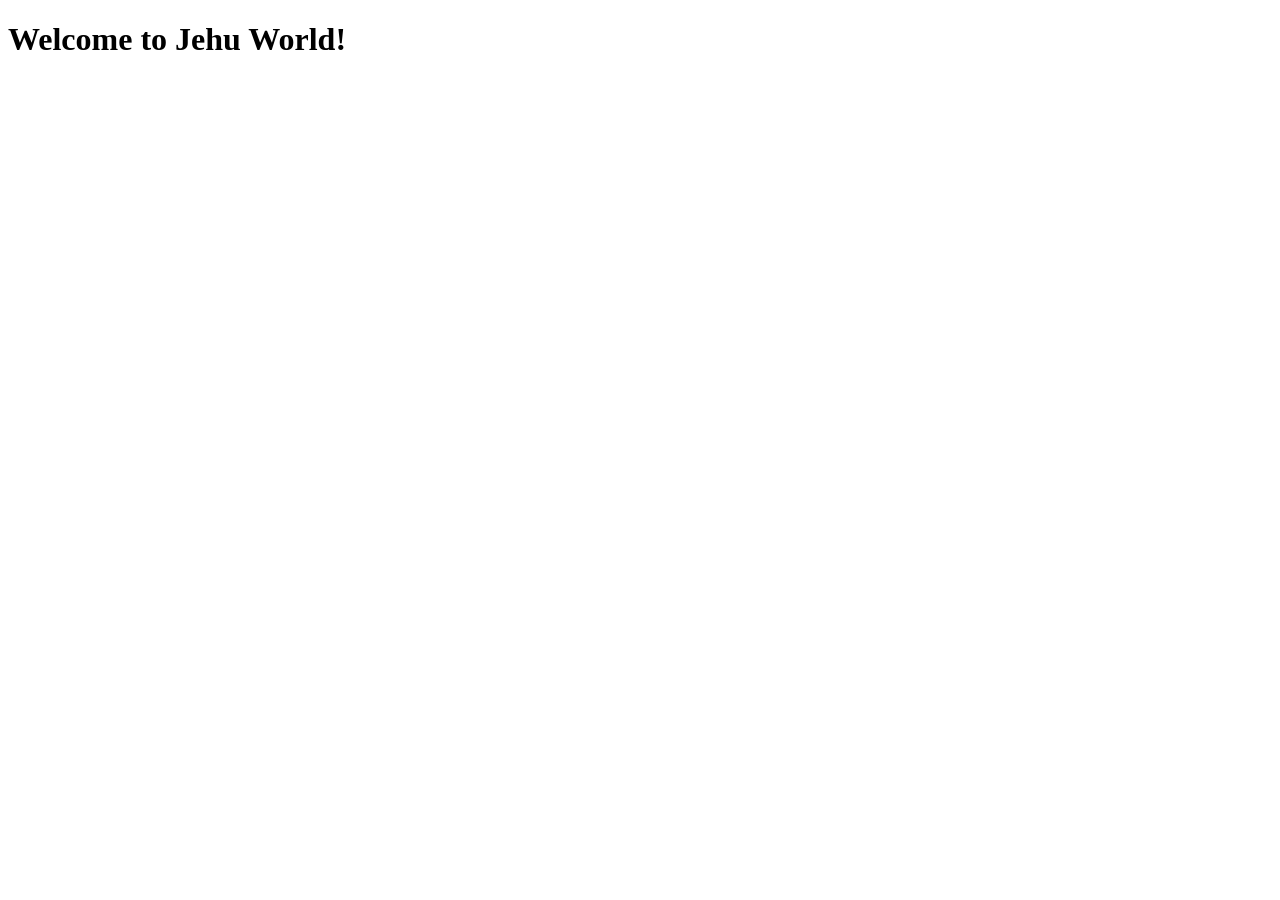
==== index.html @ 56613e54 "myfisrtfile" ====
<!DOCTYPE html>
<html lang="en">

<head>
    <meta charset="UTF-8">
    <meta http-equiv="X-UA-Compatible" content="IE=edge">
    <meta name="viewport" content="width=device-width, initial-scale=1.0">
    <title>Jehu</title>
</head>

<body>
    <h1>Welcome to Jehu World!</h1>
</body>

</html>
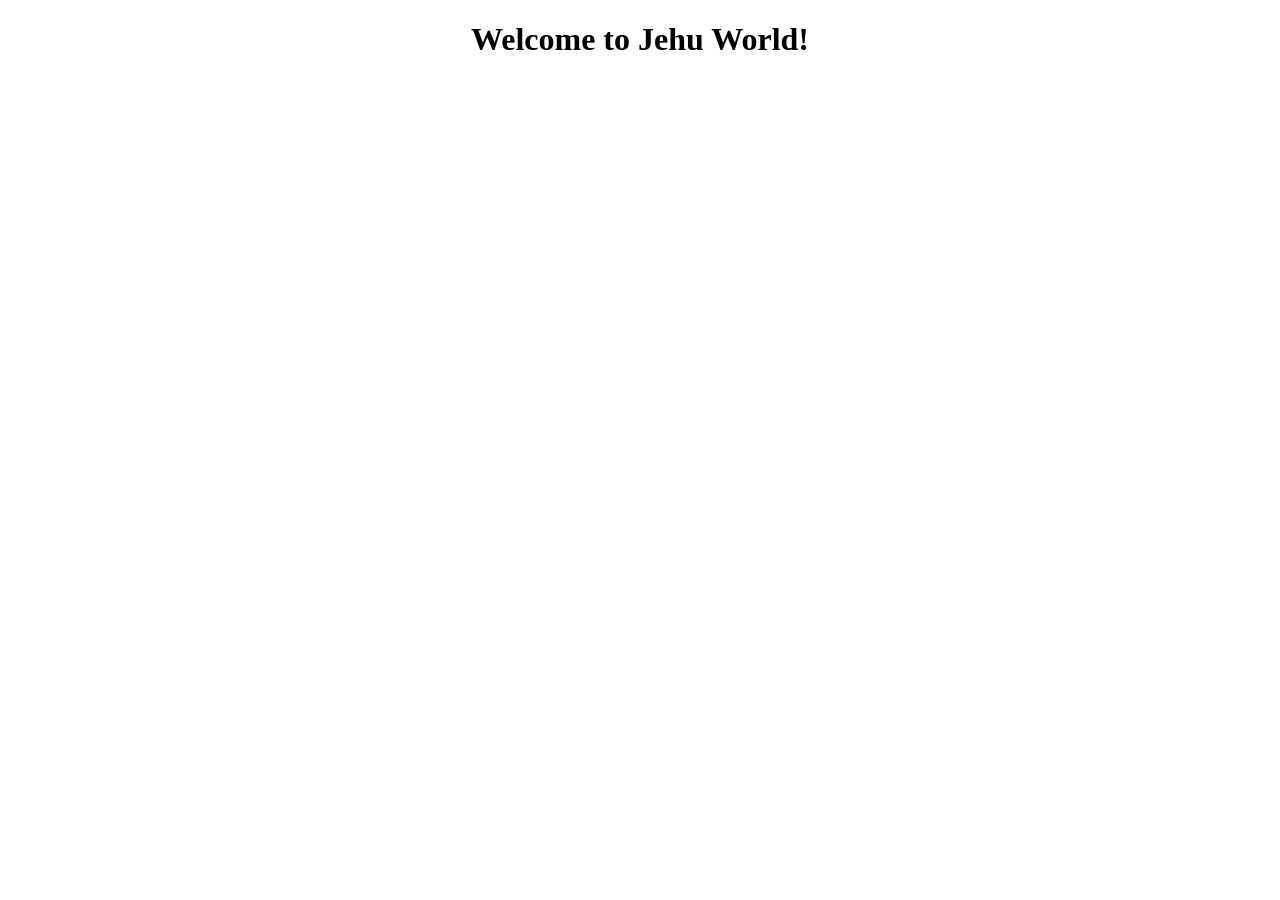
==== commit 18f68092: "My House" ====
--- a/index.html
+++ b/index.html
@@ -9,7 +9,9 @@
 </head>
 
 <body>
-    <h1>Welcome to Jehu World!</h1>
+    <center>
+        <h1>Welcome to Jehu World!</h1>
+    </center>
 </body>
 
 </html>
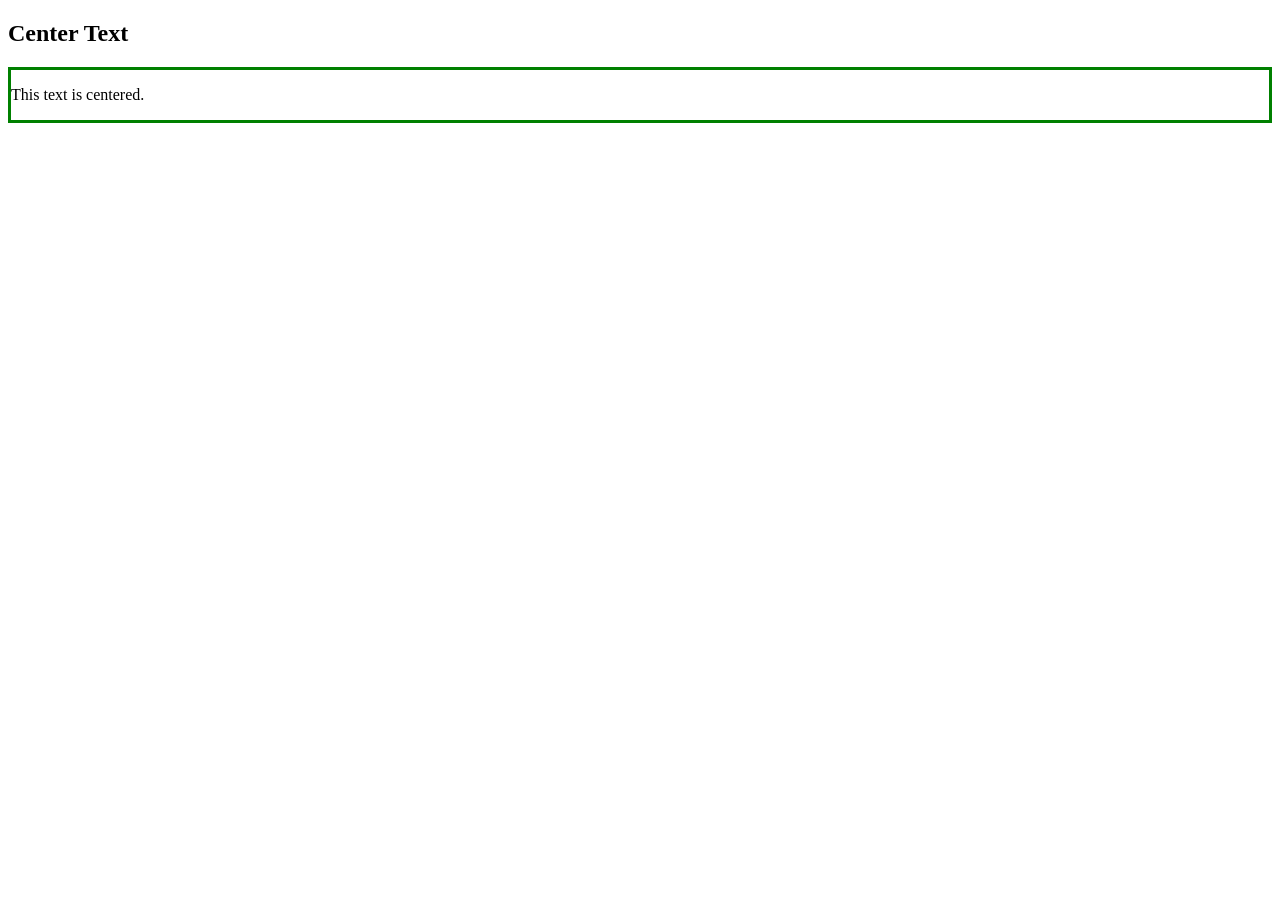
==== commit 5d564a6b: "bootstrap" ====
--- a/index.html
+++ b/index.html
@@ -1,17 +1,22 @@
 <!DOCTYPE html>
-<html lang="en">
+<html>
 
 <head>
-    <meta charset="UTF-8">
-    <meta http-equiv="X-UA-Compatible" content="IE=edge">
-    <meta name="viewport" content="width=device-width, initial-scale=1.0">
-    <title>Jehu</title>
+    <style>
+        .left {
+            text-align: left;
+            border: 3px solid green;
+        }
+    </style>
 </head>
 
 <body>
-    <center>
-        <h1>Welcome to Jehu World!</h1>
-    </center>
+    <h2>Center Text</h2>
+
+    <div class="left">
+        <p>This text is centered.</p>
+    </div>
+
 </body>
 
 </html>
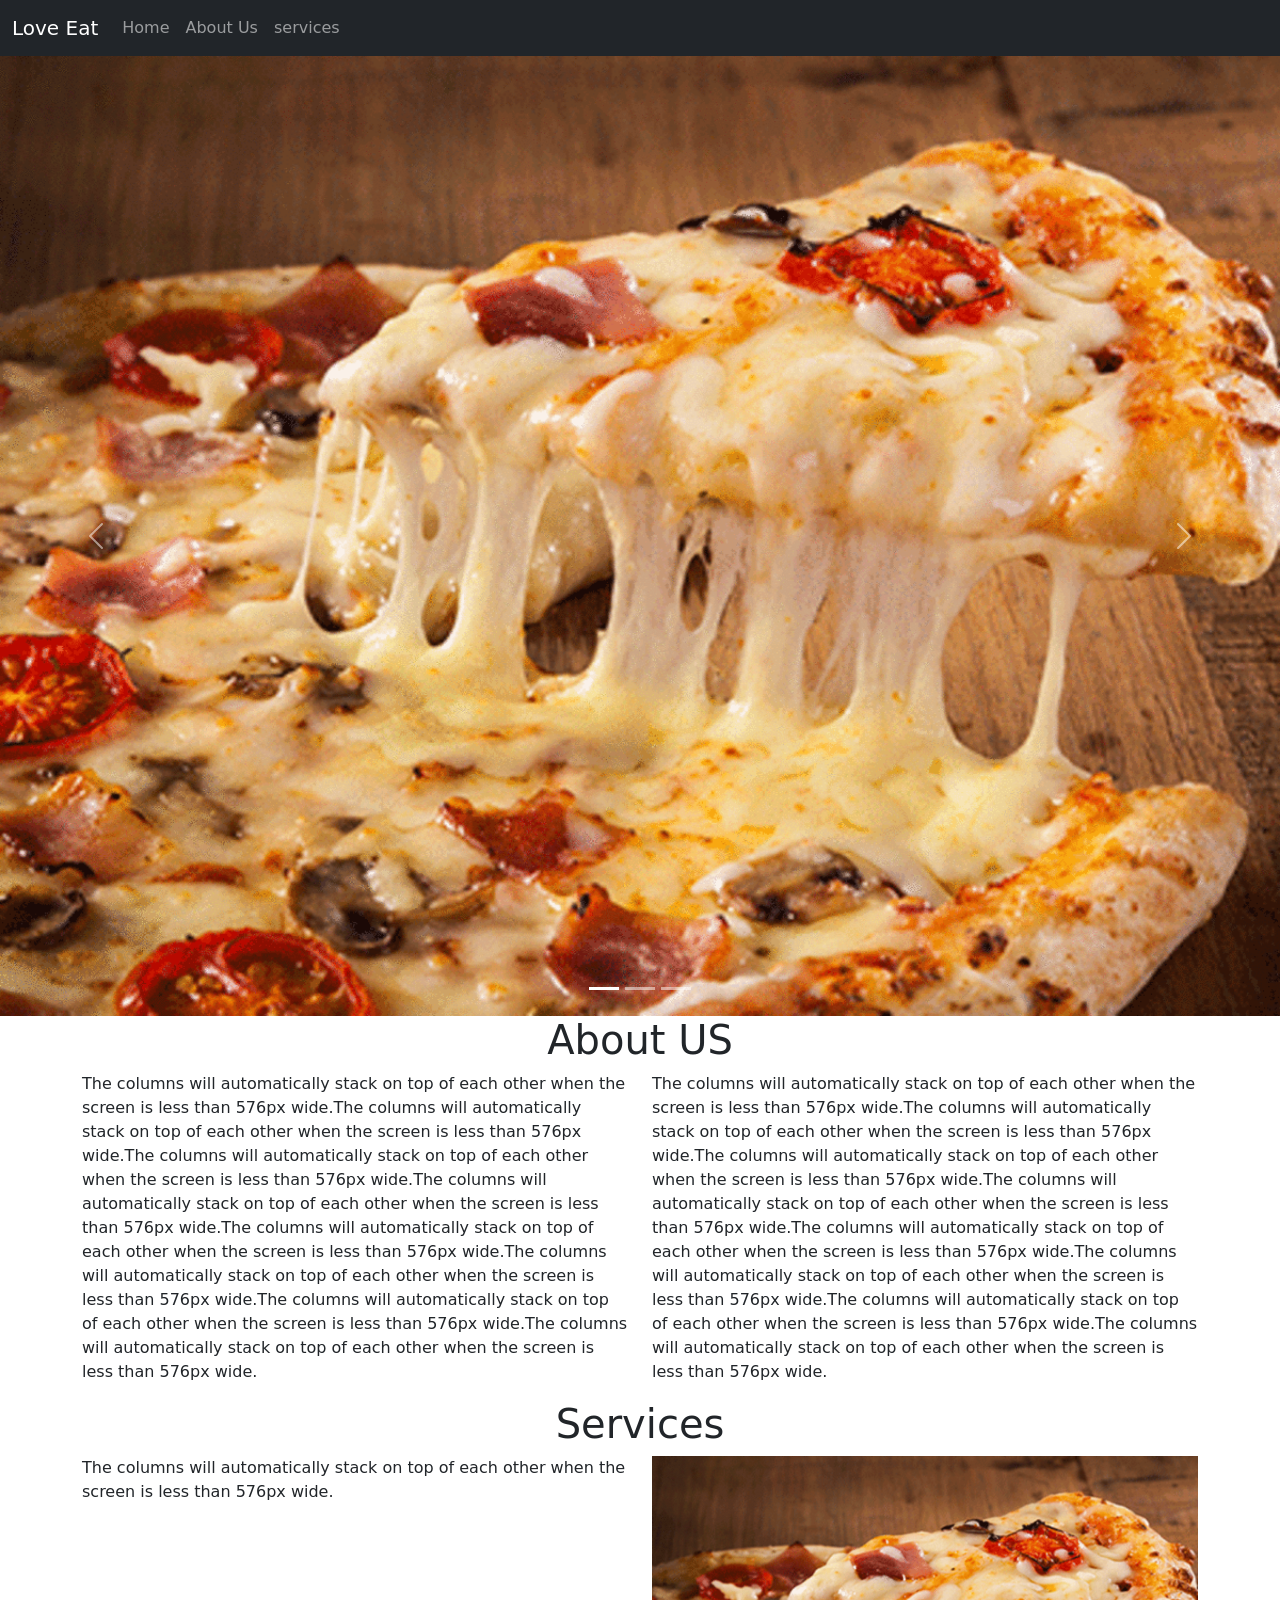
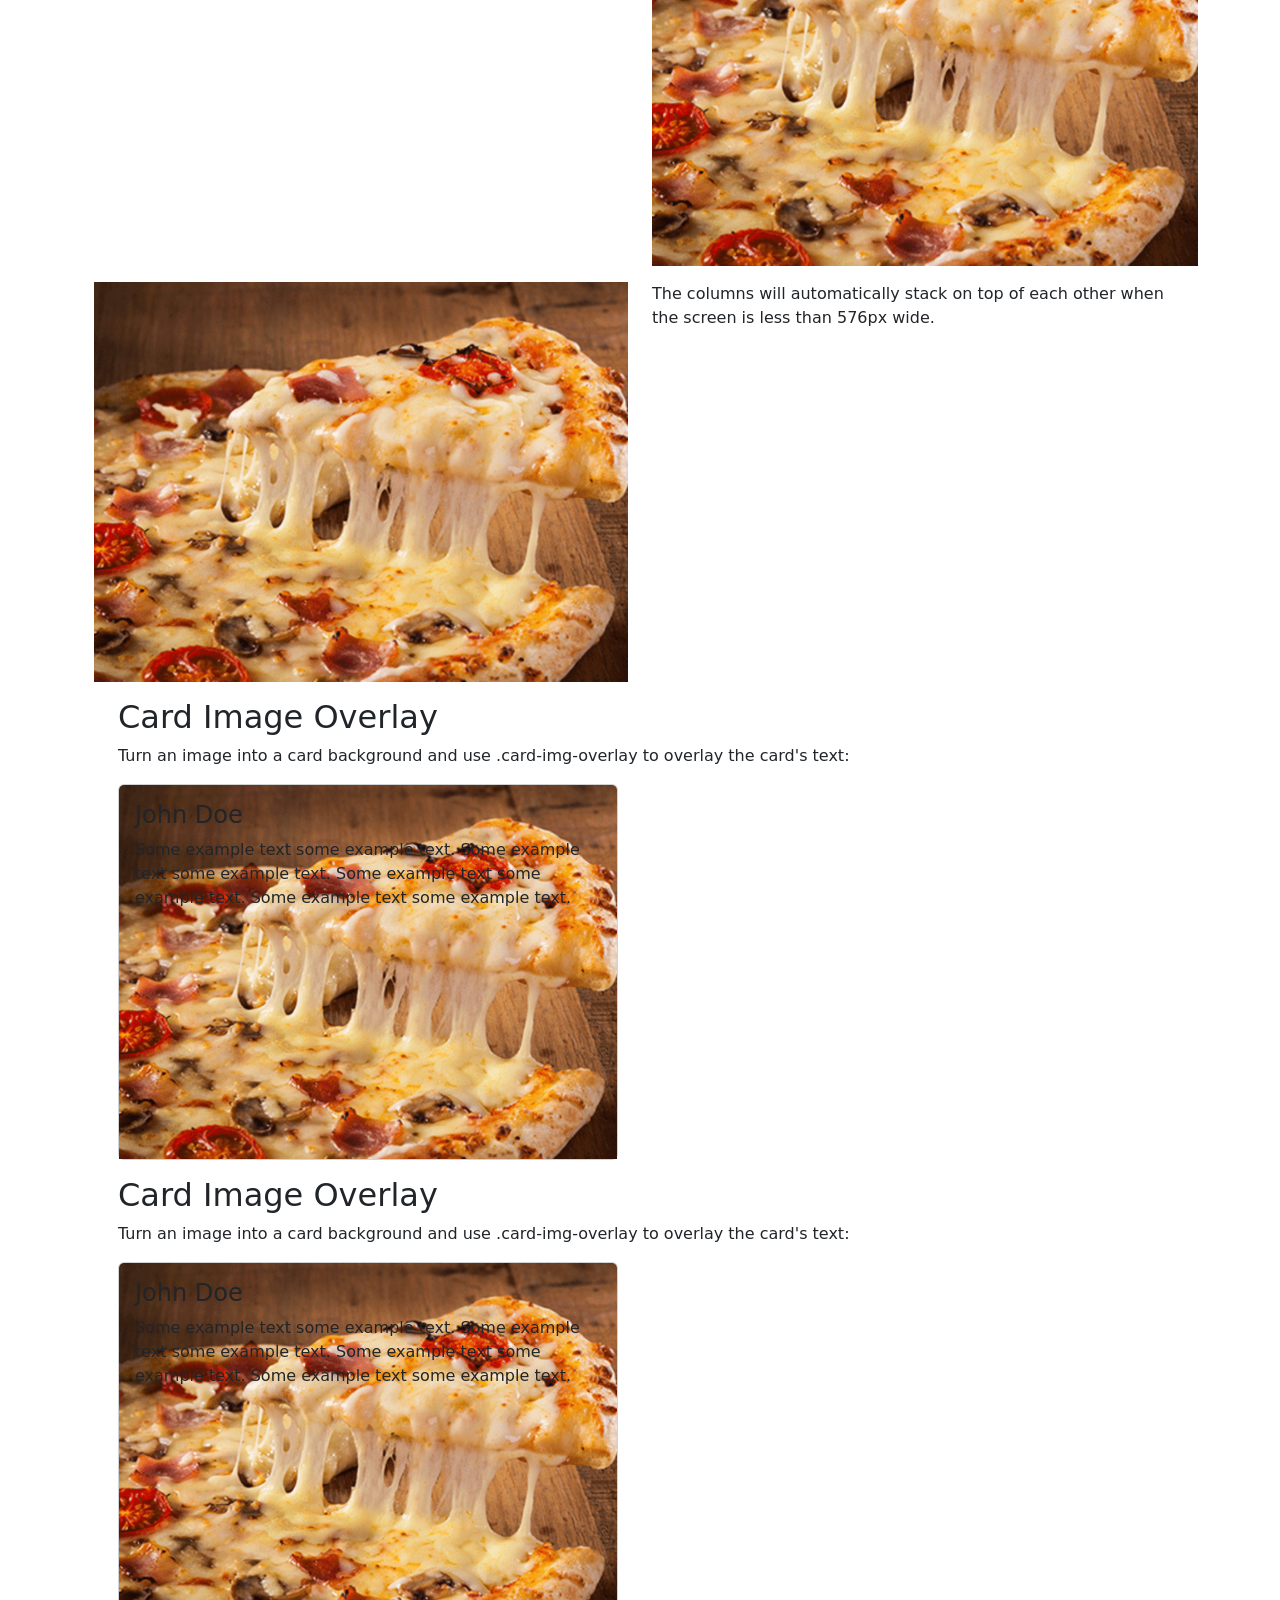
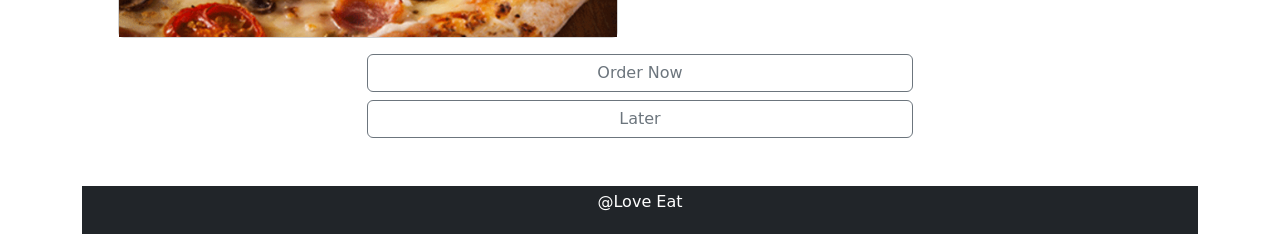
==== commit 725c2462: "updated" ====
--- a/index.html
+++ b/index.html
@@ -1,22 +1,153 @@
 <!DOCTYPE html>
-<html>
+<html lang="en">
 
 <head>
-    <style>
-        .left {
-            text-align: left;
-            border: 3px solid green;
-        }
-    </style>
+    <meta charset="UTF-8">
+    <meta http-equiv="X-UA-Compatible" content="IE=edge">
+    <meta name="viewport" content="width=device-width, initial-scale=1.0">
+    <title>Document</title>
+    <link href="https://cdn.jsdelivr.net/npm/bootstrap@5.0.2/dist/css/bootstrap.min.css" rel="stylesheet" integrity="sha384-EVSTQN3/azprG1Anm3QDgpJLIm9Nao0Yz1ztcQTwFspd3yD65VohhpuuCOmLASjC" crossorigin="anonymous">
+    <script src="https://cdn.jsdelivr.net/npm/bootstrap@5.0.2/dist/js/bootstrap.bundle.min.js" integrity="sha384-MrcW6ZMFYlzcLA8Nl+NtUVF0sA7MsXsP1UyJoMp4YLEuNSfAP+JcXn/tWtIaxVXM" crossorigin="anonymous"></script>
 </head>
 
 <body>
-    <h2>Center Text</h2>
+    <nav class="navbar navbar-expand-sm bg-dark navbar-dark">
+        <div class="container-fluid">
+            <a class="navbar-brand" href="#">Love Eat</a>
+            <button class="navbar-toggler" type="button" data-bs-toggle="collapse" data-bs-target="#collapsibleNavbar">
+                <span class="navbar-toggler-icon"></span>
+            </button>
+            <div class="collapse navbar-collapse" id="collapsibleNavbar">
+                <ul class="navbar-nav">
+                    <li class="nav-item">
+                        <a class="nav-link" href="#home">Home</a>
+                    </li>
+                    <li class="nav-item">
+                        <a class="nav-link" href="#about us">About Us</a>
+                    </li>
+                    <li class="nav-item">
+                        <a class="nav-link" href="#services">services</a>
+                    </li>
 
-    <div class="left">
-        <p>This text is centered.</p>
+                </ul>
+            </div>
+        </div>
+    </nav>
+
+    <div id="carouselExampleIndicators" class="carousel slide" data-bs-ride="carousel">
+        <div class="carousel-indicators">
+            <button type="button" data-bs-target="#carouselExampleIndicators" data-bs-slide-to="0" class="active" aria-current="true" aria-label="Slide 1"></button>
+            <button type="button" data-bs-target="#carouselExampleIndicators" data-bs-slide-to="1" aria-label="Slide 2"></button>
+            <button type="button" data-bs-target="#carouselExampleIndicators" data-bs-slide-to="2" aria-label="Slide 3"></button>
+        </div>
+        <div id="home"></div>
+
+        <div class="carousel-inner">
+            <div class="carousel-item active">
+                <img src="53110049.webp" class="d-block w-100" alt="pic">
+            </div>
+            <div class="carousel-item">
+                <img src="53110049.webp" class="d-block w-100" alt="pic">
+            </div>
+            <div class="carousel-item">
+                <img src="53110049.webp" class="d-block w-100" alt="pic">
+            </div>
+        </div>
+        <button class="carousel-control-prev" type="button" data-bs-target="#carouselExampleIndicators" data-bs-slide="prev">
+            <span class="carousel-control-prev-icon" aria-hidden="true"></span>
+            <span class="visually-hidden">Previous</span>
+        </button>
+        <button class="carousel-control-next" type="button" data-bs-target="#carouselExampleIndicators" data-bs-slide="next">
+            <span class="carousel-control-next-icon" aria-hidden="true"></span>
+            <span class="visually-hidden">Next</span>
+        </button>
     </div>
+    <center>
+        <div class="h1" id="about us">About US</div>
+    </center>
+    <div class="container">
+        <div class="row">
+            <div class="col">
+                <p>The columns will automatically stack on top of each other when the screen is less than 576px wide.The columns will automatically stack on top of each other when the screen is less than 576px wide.The columns will automatically stack on
+                    top of each other when the screen is less than 576px wide.The columns will automatically stack on top of each other when the screen is less than 576px wide.The columns will automatically stack on top of each other when the screen is
+                    less than 576px wide.The columns will automatically stack on top of each other when the screen is less than 576px wide.The columns will automatically stack on top of each other when the screen is less than 576px wide.The columns will
+                    automatically stack on top of each other when the screen is less than 576px wide.
+                </p>
+            </div>
+            <div class="col">
+                <p>The columns will automatically stack on top of each other when the screen is less than 576px wide.The columns will automatically stack on top of each other when the screen is less than 576px wide.The columns will automatically stack on
+                    top of each other when the screen is less than 576px wide.The columns will automatically stack on top of each other when the screen is less than 576px wide.The columns will automatically stack on top of each other when the screen is
+                    less than 576px wide.The columns will automatically stack on top of each other when the screen is less than 576px wide.The columns will automatically stack on top of each other when the screen is less than 576px wide.The columns will
+                    automatically stack on top of each other when the screen is less than 576px wide.
+                </p>
+            </div>
+        </div>
+    </div>
+    <center>
+        <div class="h1" id="services">Services</div>
+    </center>
 
+    <div class="container">
+        <div class="row">
+            <div class="col">
+                The columns will automatically stack on top of each other when the screen is less than 576px wide.
+            </div>
+            <div class="col-6">
+                <img class="img-fluid" src="53110049.webp" alt="pizza" width="600">
+            </div>
+        </div>
+        <div class="container mt-3">
+            <div class="row">
+                <div class="col-6">
+                    <img class="img-fluid" src="53110049.webp" alt="pizza" width="600">
+                </div>
+                <div class="col">
+                    The columns will automatically stack on top of each other when the screen is less than 576px wide.
+                </div>
+            </div>
+
+            <div class="container">
+                <div class="row">
+                    <div class="col">
+                        <div class="container mt-3">
+                            <h2>Card Image Overlay</h2>
+                            <p>Turn an image into a card background and use .card-img-overlay to overlay the card's text:</p>
+                            <div class="card img-fluid" style="width:500px">
+                                <img class="card-img-top" src="53110049.webp" alt="Card image" style="width:100%">
+                                <div class="card-img-overlay">
+                                    <h4 class="card-title">John Doe</h4>
+                                    <p class="card-text">Some example text some example text. Some example text some example text. Some example text some example text. Some example text some example text.</p>
+                                </div>
+                            </div>
+                        </div>
+                    </div>
+                    <div class="col">
+                        <div class="container mt-3">
+                            <h2>Card Image Overlay</h2>
+                            <p>Turn an image into a card background and use .card-img-overlay to overlay the card's text:</p>
+                            <div class="card img-fluid" style="width:500px">
+                                <img class="card-img-top" src="53110049.webp" alt="Card image" style="width:100%">
+                                <div class="card-img-overlay">
+                                    <h4 class="card-title">John Doe</h4>
+                                    <p class="card-text">Some example text some example text. Some example text some example text. Some example text some example text. Some example text some example text.</p>
+                                </div>
+                            </div>
+                        </div>
+                    </div>
+                </div>
+            </div>
+            <div class="container mt-3"></div>
+            <div class="d-grid gap-2 col-6 mx-auto">
+                <button class="btn btn-outline-secondary" type="button">Order Now</button>
+                <button class="btn btn-outline-secondary" type="button">Later</button>
+            </div>
+        </div>
+</body>
+<div class="mt-5 p-1 bg-dark text-white text-center">
+    <p>@Love Eat</p>
+</div>
+
+</html>
 </body>
 
 </html>
